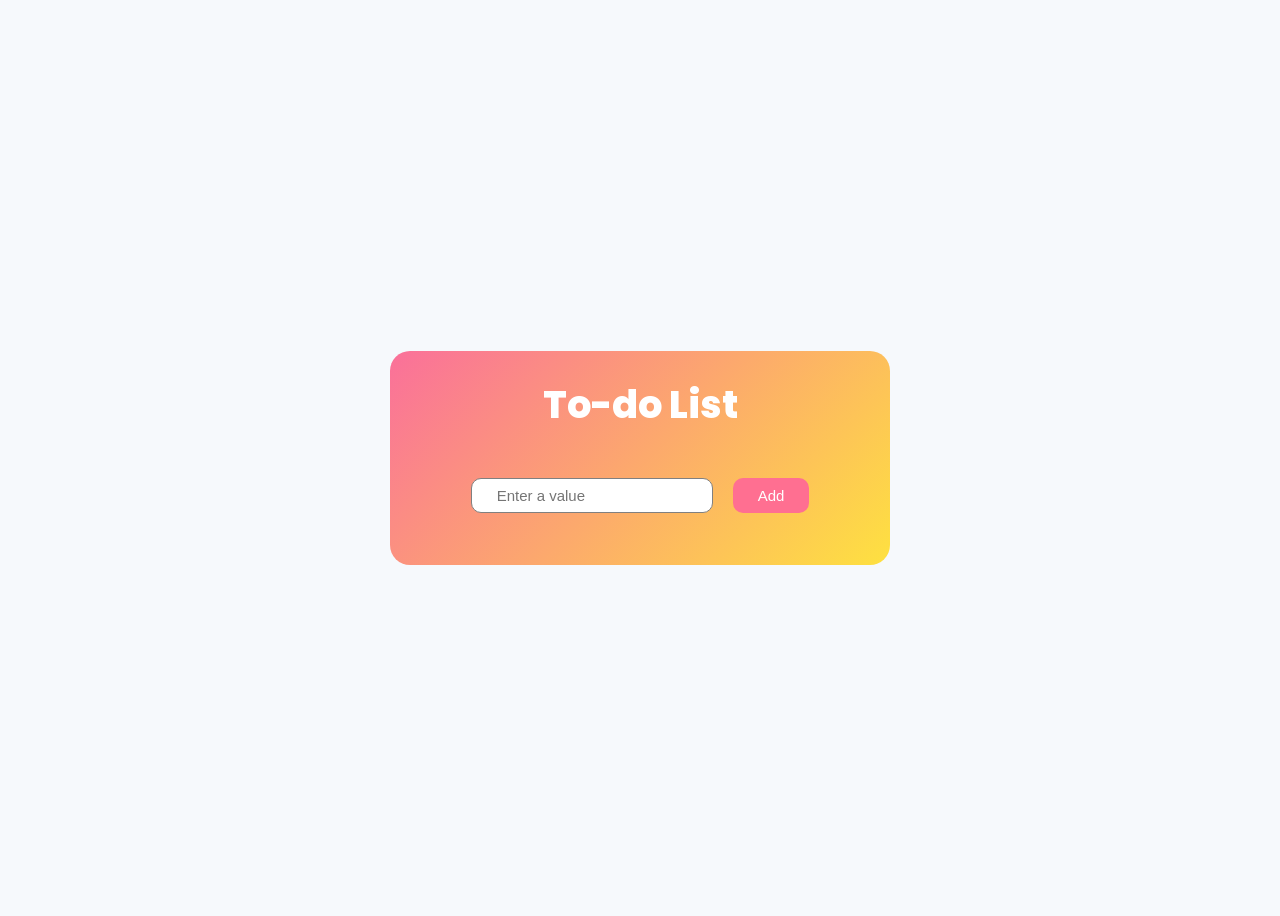
==== index.html @ 86f8250c "To-do List" ====
<!doctype html>
<html lang="en">
  <head>
    <meta charset="UTF-8" />
    <meta name="viewport" content="width=device-width, initial-scale=1.0" />
    <title>Document</title>
    <link rel="stylesheet" href="style.css" />
  </head>
  <body>
    <div class="main">
      <div class="container">
        <div class="todo-container">
          <h1>To-do List</h1>
          <div class="input-container">
            <input type="text" placeholder="Enter a value" id="inputValue" />
            <button id="addBtn">Add</button>
          </div>
          <ul class="task-list">
          </ul>
        </div>
      </div>
    </div>
    <script src="script.js"></script>
  </body>
</html>
---- style.css ----
@import url("https://fonts.googleapis.com/css2?family=Martel+Sans:wght@200;300;400;600;700;800;900&family=Poppins:ital,wght@0,100;0,200;0,300;0,400;0,500;0,600;0,700;0,800;0,900;1,100;1,200;1,300;1,400;1,500;1,600;1,700;1,800;1,900&family=Roboto:ital,wght@0,100..900;1,100..900&display=swap");
body {
  background-color: #f6f9fc;
  font-family: Poppins;
}
h1 {
  font-size: 38px;
  color: white;
  font-weight: 800;
}
.main {
  display: flex;
  justify-content: center;
  align-items: center;
  height: 100vh;
}
.container {
  width: 100%;
  max-width: 500px;
}
.todo-container {
  background: linear-gradient(135deg, #fa709a, #fee140);
  border-radius: 20px;
  display: flex;
  justify-content: center;
  flex-direction: column;
  align-items: center;
  gap: 20px;
}
.input-container {
  display: flex;
  gap: 20px;
}
.input-container input {
  padding: 8px 25px;
  border-radius: 10px;
  border: 1px solid gray;
  font-size: 15px;
  outline: none;
}

input:focus {
  color: gray;
}
#addBtn {
  padding: 8px 25px;
  border: none;
  border-radius: 10px;
  background-color: #ff6f91;
  color: white;
  font-size: 15px;
}
.task-list {
  display: flex;
  flex-direction: column;
  justify-content: flex-start;
  width: 100%;
}
.task-list li {
  display: flex;
  margin-bottom: 10px;
  justify-content: center;
  align-items: center;
  list-style: none;
  gap: 10px;
}
.task-title {
  color: white;
  font-size: 18px;
  font-weight: 500;
  width: 50%;
}
.btn-group {
  display: flex;
  gap: 10px;
  align-items: center;
  width: 50%;
}
.btn-group button {
  padding: 8px 25px;
  border: none;
  background-color: #3a86ff;
  color: white;
  border-radius: 10px;
  font-size: 15px;
}
.completed {
  text-decoration: line-through;
}
@media screen and (max-width: 768px) {
  .main {
    height: 80vh;
  }
  .container {
    max-width: 600px;
  }
  h1 {
    font-size: 30px;
  }
  .input-container input {
    padding: 7px 18px;
    border-radius: 8px;
    font-size: 14px;
  }
  #addBtn {
    padding: 7px 18px;
    border-radius: 8px;
    font-size: 14px;
  }
  .task-list {
    display: flex;
    flex-direction: column;
    justify-content: flex-start;
  }
  .task-list li {
    margin-bottom: 5px;
  }
  .btn-group {
    justify-content: flex-start;
    gap: 5px;
    align-items: flex-start;
    width: 100%;
  }
  .btn-group button {
    padding: 5px 15px;
    border: none;
    background-color: #3a86ff;
    color: white;
    border-radius: 10px;
    font-size: 15px;
  }
}
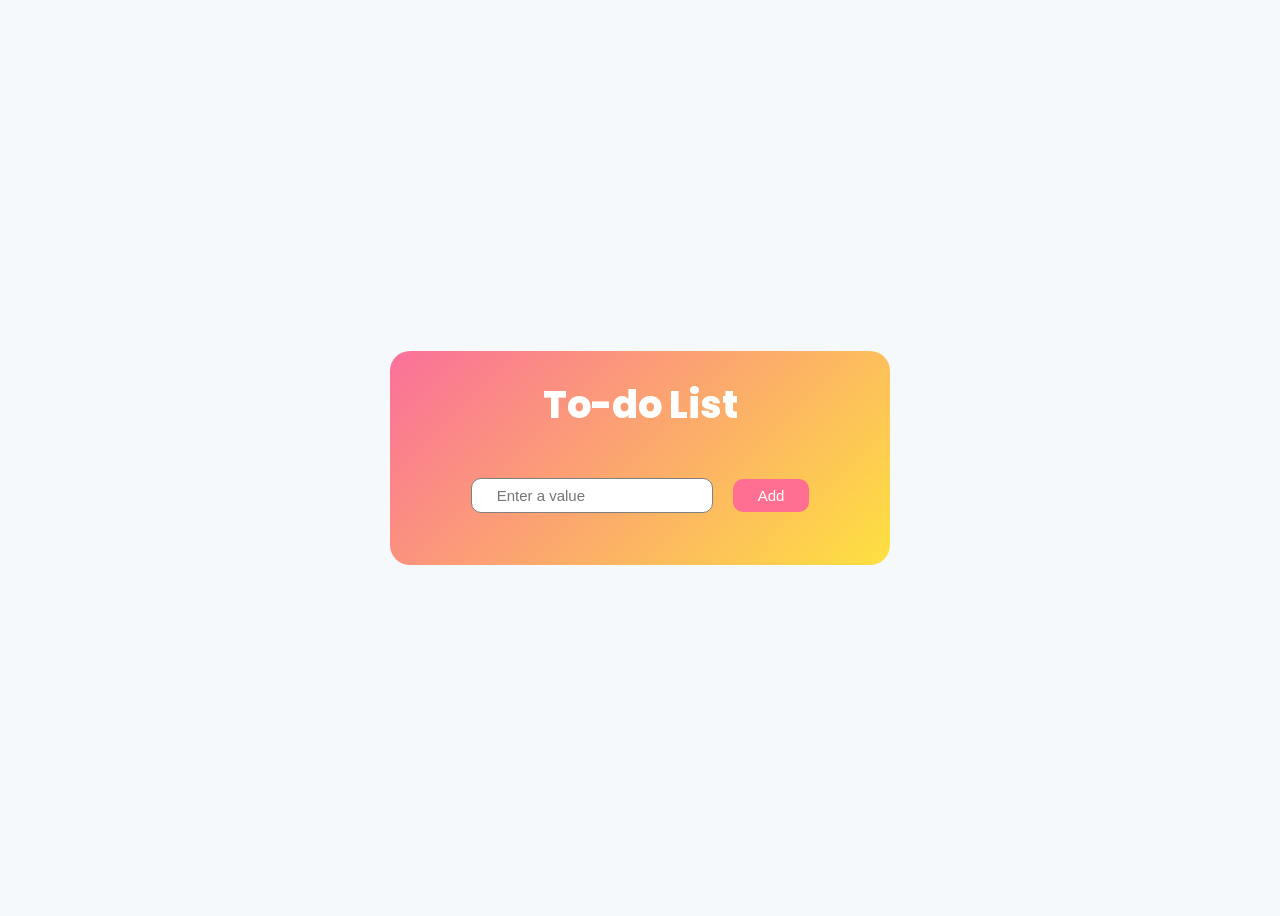
==== commit 744987e9: "css issue fixed" ====
--- a/index.html
+++ b/index.html
@@ -5,6 +5,7 @@
     <meta name="viewport" content="width=device-width, initial-scale=1.0" />
     <title>Document</title>
     <link rel="stylesheet" href="style.css" />
+    <script src="./script.js" defer></script>
   </head>
   <body>
     <div class="main">
@@ -20,6 +21,5 @@
         </div>
       </div>
     </div>
-    <script src="script.js"></script>
   </body>
 </html>
--- a/style.css
+++ b/style.css
@@ -30,6 +30,9 @@
 .input-container {
   display: flex;
   gap: 20px;
+  flex-wrap: wrap;
+  align-items: center;
+  justify-content: center;
 }
 .input-container input {
   padding: 8px 25px;
@@ -53,8 +56,9 @@
 .task-list {
   display: flex;
   flex-direction: column;
-  justify-content: flex-start;
+  justify-content: center;
   width: 100%;
+  flex-wrap: wrap;
 }
 .task-list li {
   display: flex;
@@ -110,10 +114,15 @@
   .task-list {
     display: flex;
     flex-direction: column;
-    justify-content: flex-start;
+    justify-content: center;
+    align-items: center;
+    width: 100%;
   }
   .task-list li {
     margin-bottom: 5px;
+    justify-content: center;
+    align-items: center;
+    gap: 25px;
   }
   .btn-group {
     justify-content: flex-start;
@@ -122,11 +131,14 @@
     width: 100%;
   }
   .btn-group button {
-    padding: 5px 15px;
+    padding: 5px 10px;
     border: none;
     background-color: #3a86ff;
     color: white;
     border-radius: 10px;
-    font-size: 15px;
+    font-size: 12px;
+  }
+  .task-title{
+  font-size: 12px;
   }
 }
